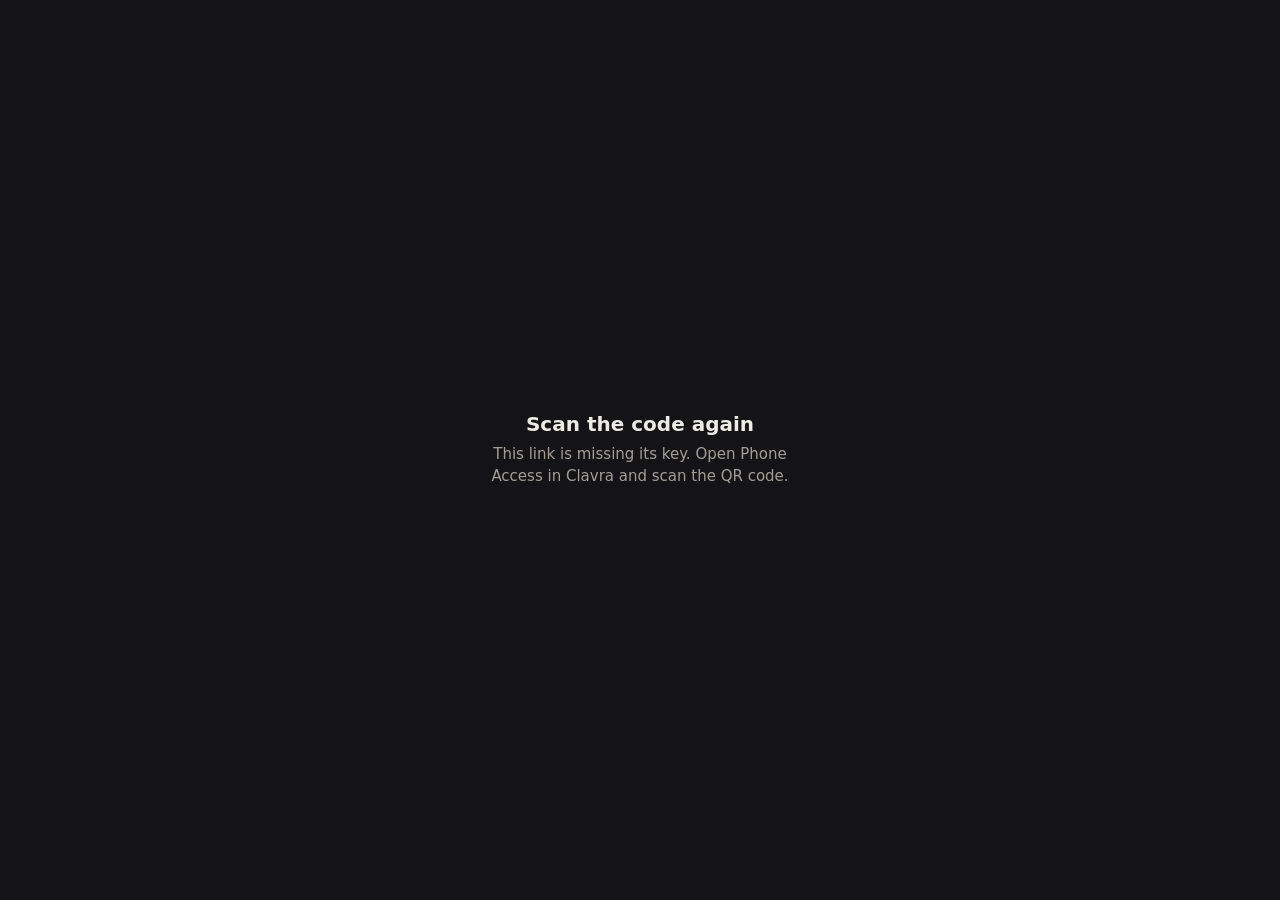
==== site/public/connect/index.html @ 466188f6 "clavra.naqara.dev: landing page and a relay for Phone Access - site/ is the Cloudflare Worker behind" ====
<!doctype html>
<html lang="en">
<head>
<meta charset="utf-8">
<meta name="viewport" content="width=device-width, initial-scale=1, viewport-fit=cover, interactive-widget=resizes-content">
<meta name="color-scheme" content="dark">
<meta name="apple-mobile-web-app-capable" content="yes">
<meta name="robots" content="noindex, nofollow">
<meta name="referrer" content="no-referrer">
<title>Clavra</title>
<style>
  :root {
    --window: #141316; --card: #211f24; --field: #1d1c20; --line: rgba(255,255,255,.07);
    --ink: #ecebe6; --secondary: #a29e97; --tertiary: #6f6b66; --brass: #d8b46c; --coral: #e2857a;
    --terminal: #121114; --text: #e6e3dc;
  }
  * { box-sizing: border-box; -webkit-tap-highlight-color: transparent; }
  [hidden] { display: none !important; }
  html, body { margin: 0; height: 100%; background: var(--window); color: var(--ink);
    font: 15px -apple-system, BlinkMacSystemFont, "SF Pro Text", system-ui, sans-serif;
    -webkit-text-size-adjust: 100%; text-size-adjust: 100%; overscroll-behavior: none; }
  button, select, input { touch-action: manipulation; }
  body { display: flex; flex-direction: column; height: var(--height, 100dvh); width: 100%; overflow: hidden;
    padding: env(safe-area-inset-top) env(safe-area-inset-right) 0 env(safe-area-inset-left); }
  body > * { min-width: 0; max-width: 100%; }
  header { display: flex; align-items: center; gap: 10px; padding: 10px 14px; border-bottom: 1px solid var(--line); }
  header .dot { width: 7px; height: 7px; border-radius: 50%; background: var(--tertiary); flex: none; }
  header .dot.on { background: #93c7a6; }
  header select { flex: 1; min-width: 0; appearance: none; background: var(--card); color: var(--ink); border: 1px solid var(--line);
    border-radius: 10px; padding: 8px 12px; font: 500 16px -apple-system, system-ui, sans-serif; }
  header button { background: none; border: 0; color: var(--secondary); font: 500 16px -apple-system, system-ui, sans-serif;
    min-width: 44px; min-height: 44px; }
  #note { display: none; margin: 10px 14px 0; padding: 10px 12px; border-radius: 10px; background: var(--card);
    border: 1px solid var(--line); color: var(--secondary); font-size: 13.5px; }
  #note.show { display: block; }
  #note b { color: var(--ink); font-weight: 600; }
  #note.warn { border-color: rgba(226,133,122,.4); }
  #screen { flex: 1; min-height: 0; overflow: auto; -webkit-overflow-scrolling: touch; background: var(--terminal);
    margin: 10px 10px 0; border-radius: 12px; padding: 8px;
    font-family: ui-monospace, "SF Mono", Menlo, monospace; color: var(--text); white-space: pre; line-height: 1.25; }
  #screen .row { min-height: 1.25em; }
  .cursor { outline: 1.5px solid var(--brass); outline-offset: -1px; }
  #keys { display: flex; gap: 6px; padding: 8px 10px 0; overflow-x: auto; scrollbar-width: none; }
  #keys::-webkit-scrollbar { display: none; }
  #keys button { flex: none; min-width: 44px; height: 40px; padding: 0 10px; border-radius: 9px; border: 1px solid var(--line);
    background: var(--card); color: var(--ink); font: 500 14px -apple-system, system-ui, sans-serif; }
  #keys button.on { background: rgba(216,180,108,.16); border-color: rgba(216,180,108,.5); color: var(--brass); }
  form { display: flex; gap: 8px; padding: 8px 10px max(10px, env(safe-area-inset-bottom)); }
  #input { flex: 1; min-width: 0; background: var(--field); color: var(--ink); border: 1px solid var(--line); border-radius: 10px;
    padding: 10px 12px; font: 16px ui-monospace, "SF Mono", Menlo, monospace; }
  #input:disabled { opacity: .45; }
  #send { background: var(--brass); color: #1d1810; border: 0; border-radius: 10px; padding: 0 14px; min-width: 48px; font: 600 14px -apple-system, system-ui, sans-serif; }
  .center { flex: 1; display: flex; flex-direction: column; align-items: center; justify-content: center; text-align: center; padding: 30px; gap: 8px; }
  .center h1 { font-size: 20px; margin: 0; font-weight: 600; }
  .center p { margin: 0; color: var(--secondary); max-width: 300px; line-height: 1.45; }
</style>
</head>
<body>
  <div class="center" id="intro">
    <h1>Connecting to Clavra…</h1>
    <p id="intro-text">Keep this page open. Your Mac will ask whether to let this phone in.</p>
  </div>
  <header id="bar" hidden>
    <span class="dot" id="dot"></span>
    <select id="tabs" aria-label="Tab"></select>
    <button id="fit" type="button" aria-label="Text size">Aa</button>
  </header>
  <div id="note"></div>
  <div id="screen" hidden></div>
  <div id="keys" hidden>
    <button data-key="esc">esc</button>
    <button data-key="tab">tab</button>
    <button data-key="ctrl" id="ctrl">ctrl</button>
    <button data-key="up">↑</button>
    <button data-key="down">↓</button>
    <button data-key="left">←</button>
    <button data-key="right">→</button>
    <button data-key="cc">⌃C</button>
    <button data-key="cd">⌃D</button>
    <button data-key="pipe">|</button>
    <button data-key="tilde">~</button>
    <button data-key="slash">/</button>
  </div>
  <form id="form" hidden autocomplete="off">
    <input id="input" autocapitalize="off" autocorrect="off" spellcheck="false" enterkeyhint="send" placeholder="Type here">
    <button id="send" type="submit">↩</button>
  </form>
  <script src="aead.js"></script>
  <script src="remote.js"></script>
</body>
</html>
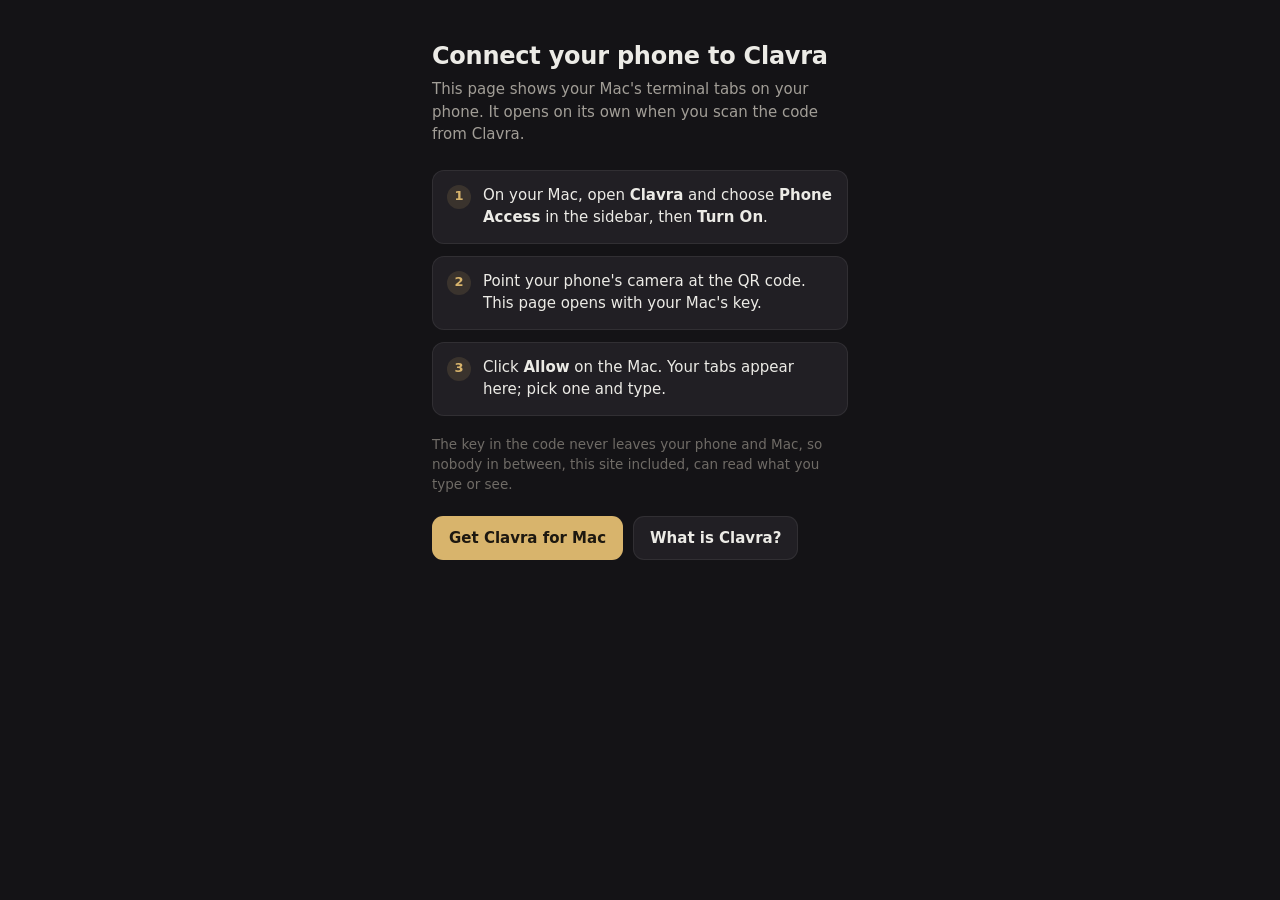
==== commit 4071b922: "Phone page explains how to connect when opened without a code; Connect buttons on the landing page" ====
--- a/site/public/connect/index.html
+++ b/site/public/connect/index.html
@@ -53,9 +53,37 @@
   .center { flex: 1; display: flex; flex-direction: column; align-items: center; justify-content: center; text-align: center; padding: 30px; gap: 8px; }
   .center h1 { font-size: 20px; margin: 0; font-weight: 600; }
   .center p { margin: 0; color: var(--secondary); max-width: 300px; line-height: 1.45; }
+  .how { flex: 1; padding: 36px 22px 28px; max-width: 460px; margin: 0 auto; width: 100%; }
+  .how h1 { margin: 6px 0 8px; font-size: 24px; font-weight: 600; letter-spacing: -0.01em; }
+  .how > p { margin: 0; color: var(--secondary); line-height: 1.5; }
+  .how ol { list-style: none; counter-reset: step; margin: 24px 0 0; padding: 0; display: grid; gap: 12px; }
+  .how li { counter-increment: step; display: flex; gap: 12px; align-items: baseline; padding: 14px; border-radius: 12px;
+    background: var(--card); border: 1px solid var(--line); line-height: 1.45; }
+  .how li::before { content: counter(step); flex: none; width: 24px; height: 24px; border-radius: 50%; display: inline-grid;
+    place-items: center; background: rgba(216,180,108,.14); color: var(--brass); font-weight: 600; font-size: 13px; }
+  .how b { color: var(--ink); font-weight: 600; }
+  .how .note { margin-top: 18px; font-size: 13.5px; color: var(--tertiary); line-height: 1.5; }
+  .how .links { display: flex; flex-wrap: wrap; gap: 10px; margin-top: 22px; }
+  .how .links a { display: inline-flex; align-items: center; height: 44px; padding: 0 16px; border-radius: 11px; text-decoration: none;
+    font-weight: 600; font-size: 15px; background: var(--card); color: var(--ink); border: 1px solid var(--line); }
+  .how .links a.primary { background: var(--brass); color: #1d1810; border-color: transparent; }
 </style>
 </head>
 <body>
+  <section class="how" id="how" hidden>
+    <h1>Connect your phone to Clavra</h1>
+    <p>This page shows your Mac's terminal tabs on your phone. It opens on its own when you scan the code from Clavra.</p>
+    <ol>
+      <li><span>On your Mac, open <b>Clavra</b> and choose <b>Phone Access</b> in the sidebar, then <b>Turn On</b>.</span></li>
+      <li><span>Point your phone's camera at the QR code. This page opens with your Mac's key.</span></li>
+      <li><span>Click <b>Allow</b> on the Mac. Your tabs appear here; pick one and type.</span></li>
+    </ol>
+    <p class="note">The key in the code never leaves your phone and Mac, so nobody in between, this site included, can read what you type or see.</p>
+    <div class="links">
+      <a class="primary" href="https://github.com/Naqara-Dev/clavra/releases/latest">Get Clavra for Mac</a>
+      <a href="https://clavra.naqara.dev/">What is Clavra?</a>
+    </div>
+  </section>
   <div class="center" id="intro">
     <h1>Connecting to Clavra…</h1>
     <p id="intro-text">Keep this page open. Your Mac will ask whether to let this phone in.</p>
